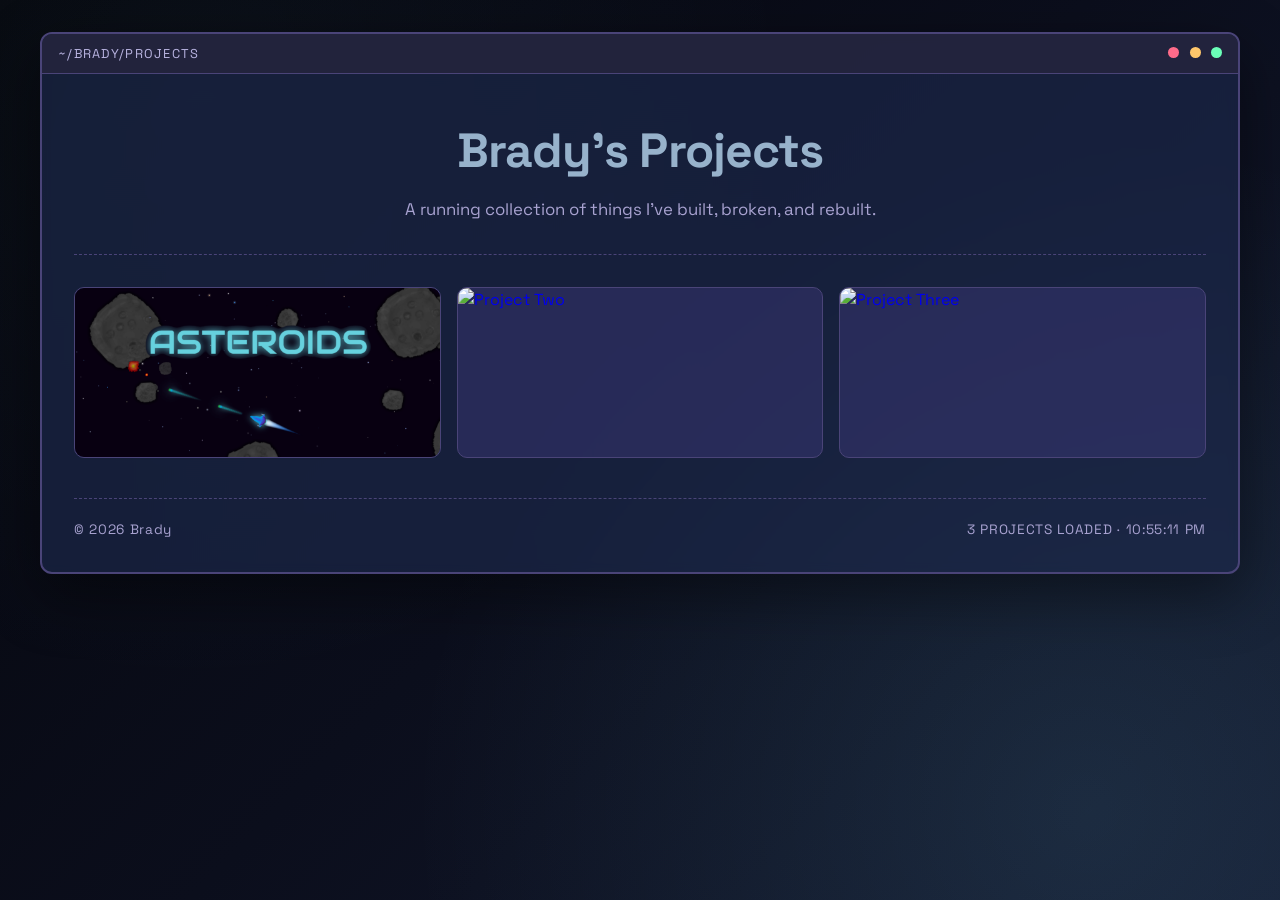
==== index.html @ b66aec1e "I just hope this works" ====
<!DOCTYPE html>
<html lang="en">
<head>
  <meta charset="UTF-8">
  <meta name="viewport" content="width=device-width, initial-scale=1">
  <link rel="preconnect" href="https://fonts.googleapis.com">
  <link rel="preconnect" href="https://fonts.gstatic.com" crossorigin>
  <link href="https://fonts.googleapis.com/css2?family=Space+Grotesk:wght@400;500;700&display=swap" rel="stylesheet">
  <title>Brady's Projects</title>
  <link rel="icon" type="image/svg+xml" href="data:image/svg+xml,%3Csvg xmlns=%22http://www.w3.org/2000/svg%22 viewBox=%220 0 64 64%22%3E%3Crect width=%2264%22 height=%2264%22 rx=%2214%22 fill=%22%230b0e1c%22/%3E%3Cpath d=%22M18 12h18c10 0 15 5 15 13 0 5-3 9-7 11 6 2 9 6 9 12 0 9-7 14-17 14H18V12zm12 10v10h6c3 0 5-2 5-5s-2-5-5-5h-6zm0 19v11h7c4 0 6-2 6-6s-2-5-6-5h-7z%22 fill=%22%237ee0ff%22/%3E%3C/svg%3E">
  <style>
    * { box-sizing: border-box; }
    ::selection {
    color: #17203b;
    background: #e8e8f5;
  }
  ::-moz-selection {
    color: #17203b;
    background: #e8e8f5;
  }
    body {
      font-family: 'Space Grotesk', sans-serif;
      background:
        radial-gradient(circle at 15% 10%, rgba(126, 224, 255, 0.04), transparent 45%),
        radial-gradient(circle at 85% 90%, rgba(126, 224, 255, 0.1), transparent 50%),
        linear-gradient(135deg, #05060c, #0b0e1c, #131a30); 
      min-height: 100vh;
      color: #e8e8f5;
      margin: 0;
      padding: 2rem 1rem 4rem;
      line-height: 1.55;
    }

    .window {
      max-width: 1200px;
      margin: 0 auto;
      background: rgba(30, 42, 78, 0.63);
      border: 2px solid #4a4478;
      border-radius: 12px;
      box-shadow: 0 20px 60px rgba(0, 0, 0, 0.45);
      overflow: hidden;
      backdrop-filter: blur(6px);
    }

    .titlebar {
      display: flex;
      align-items: center;
      justify-content: space-between;
      padding: 0.6rem 1rem;
      background: rgba(36, 36, 62, 0.9);
      border-bottom: 1px solid #4a4478;
      font-size: 0.8rem;
      letter-spacing: 0.1em;
      text-transform: uppercase;
      color: #b8b3e0;
    }

    .titlebar .dots button {
      display: inline-block;
      width: 11px;
      height: 11px;
      border-radius: 50%;
      margin-left: 6px;
    }
    .titlebar .dots button:nth-child(1) { background: #ff6b8a; }
    .titlebar .dots button:nth-child(2) { background: #ffc76b; }
    .titlebar .dots button:nth-child(3) { background: #6bffb8; }


    .titlebar .dots button { appearance: none; padding: 0; border: 0; cursor: pointer; }
    .titlebar .dots button:hover { filter: brightness(1.25); transform: scale(1.12); }
    .window.animating-geometry { transition: left 350ms ease, top 350ms ease, width 350ms ease, height 350ms ease, transform 350ms ease, opacity 300ms ease; }
    .window.maximized { position: fixed; left: 1rem; top: 1rem; width: calc(100vw - 2rem); height: calc(100vh - 2rem); max-width: none; max-height: none; margin: 0; z-index: 10; transform: none; overflow: auto; }
.window.is-hidden { display: none; }
    .window-launcher { display: none; position: fixed; left: 1rem; bottom: 1rem; z-index: 20; }
    .window-launcher button { border: 1px solid #4a4478; border-radius: 8px; background: #17203b; color: #e8e8f5; padding: 0.65rem 0.9rem; font: inherit; cursor: pointer; }
    .window-launcher button:hover { border-color: #a8a2d0; }
    .content {
      padding: 2.5rem 2rem 2rem;
    }

    h1 {
      text-align: center;
      font-size: 3rem;
      margin: 0 0 0.5rem;
      letter-spacing: -0.02em;
      background: rgb(151, 178, 203);
      -webkit-background-clip: text;
      background-clip: text;
      color: transparent;
      font-weight: 700;
    }

    .subtitle {
      text-align: center;
      margin: 0 0 2rem;
      color: #a8a2d0;
      font-size: 1.05rem;
    }

    .divider {
      border: none;
      border-top: 1px dashed #4a4478;
      margin: 2rem 0;
    }

    .grid {
      display: grid;
      grid-template-columns: repeat(3, 1fr);
      gap: 1rem;
    }

    .project {
      position: relative;
      --accent: 126, 224, 255;
      display: block;
      border: 1px solid #4a4478;
      border-radius: 10px;
      overflow: hidden;
      background: rgba(72, 64, 140, 0.35);
      text-decoration: none;
      transition: transform 0.2s ease, box-shadow 0.2s ease, border-color 0.2s ease;
      cursor: default;
    }

    .project:hover {
      transform: translateY(-3px);
      border-color: rgb(var(--accent));
      box-shadow:
        0 0 0 1px rgba(var(--accent), 0.15),
        0 0 20px rgba(var(--accent), 0.35),
        0 12px 32px rgba(0, 0, 0, 0.5);
    }

    .project-info {
      position: absolute;
      inset: auto 0 0;
      padding: 0.9rem 1rem 1rem;
      color: #e8e8f5;
      background: rgba(23, 32, 59, 0.96);
      border-top: 1px solid rgba(var(--accent), 0.7);
      transform: translateY(100%);
      transition: transform 280ms ease;
    }

    .project-info h2 {
      margin: 0 0 0.25rem;
      color: rgb(var(--accent));
      font-size: 0.95rem;
      letter-spacing: 0.08em;
      text-transform: uppercase;
    }

    .project-info p {
      margin: 0;
      color: #c8c8dc;
      font-size: 0.85rem;
      line-height: 1.4;
    }

    .project:hover .project-info,
    .project:focus-visible .project-info,
    .project:focus-within .project-info {
      transform: translateY(0);
    }

    @media (prefers-reduced-motion: reduce) {
      .project-info { transition: none; }
    }
    .project img {
      display: block;
      width: 100%;
      height: auto;
      transition: transform 0.3s ease;
    }

    .project:hover img {
      transform: scale(1.05);
    }

    .footer {
      margin-top: 2.5rem;
      padding-top: 1.25rem;
      border-top: 1px dashed #4a4478;
      display: flex;
      justify-content: space-between;
      flex-wrap: wrap;
      gap: 0.75rem;
      font-size: 0.85rem;
      color: #a8a2d0;
      letter-spacing: 0.05em;
    }

    .blink {
      color: #a8a2d0;
      animation: blink 1s steps(2, start) infinite;
    }
    @keyframes blink {
      to { visibility: hidden; }
    }

    @media (max-width: 720px) {
      .grid { grid-template-columns: repeat(2, 1fr); }
      h1 { font-size: 2.5rem; }
    }

    @media (max-width: 460px) {
      .grid { grid-template-columns: 1fr; }
      h1 { font-size: 2rem; }
      .content { padding: 2rem 1.25rem 1.5rem; }
    }
    @view-transition {
      navigation: auto;
    }
    @keyframes fade-out { to { opacity: 0; } }
    @keyframes fade-in  { from { opacity: 0; } }

    ::view-transition-group(asteroids) {
      animation-duration: 250ms;
      animation-timing-function: ease-out;
    }

    .titlebar {
      cursor: default;
      touch-action: none;
      user-select: none;
     }
    .window.dragging .titlebar { cursor: grabbing; }
  </style>
</head>
<body>
  <div class="window">
    <div class="titlebar">
      <span>~/brady/projects</span>
      <span class="dots window-controls">
        <button class="window-control close-control" type="button" aria-label="Close window" title="Close"></button>
        <button class="window-control minimize-control" type="button" aria-label="Minimize window" title="Minimize"></button>
        <button class="window-control maximize-control" type="button" aria-label="Maximize window" title="Maximize"></button>
      </span>
    </div>

    <div class="content">
      <h1>Brady's Projects</h1>
      <p class="subtitle">A running collection of things I've built, broken, and rebuilt.</p>

      <hr class="divider">

      <div class="grid">
        <a class="project" href="asteroids/index.html">
          <img src="game-images/asteroids.png" alt="Asteroids game" style="view-transition-name: asteroids;">
          <div class="project-info">
            <h2>Asteroids</h2>
            <p>Dodge rocks. Shoot rocks. Get hit by rocks. Repeat.</p>
          </div>
        </a>

        <a class="project" href="#" style="--accent: 255, 107, 138;">
          <img src="game-images/project-two.png" alt="Project Two">
          <div class="project-info">
            <h2>Project Two</h2>
            <p>A work-in-progress from the game shelf. Click in and see what happens.</p>
          </div>
        </a>

        <a class="project" href="#" style="--accent: 0, 85, 230;">
          <img src="game-images/project-three.png" alt="Project Three">
          <div class="project-info">
            <h2>Project Three</h2>
            <p>Another little experiment in pixels, chaos, and questionable decisions.</p>          </div>
        </a>
      </div>

      <div class="footer">
        <span>&copy; 2026 Brady</span>
        <span id="status-bar" aria-live="polite"><span id="project-count"></span> · <span id="live-clock"></span></span>
      </div>
    </div>
  </div>
  
  <div class="window-launcher" id="minimized-launcher"><button type="button" id="restore-minimized">~/brady/projects — restore</button></div>
  <script>
    const projectCount = document.querySelectorAll(".project").length;
    document.querySelector("#project-count").textContent =
      `${projectCount} PROJECT${projectCount === 1 ? "" : "S"} LOADED`;

    const clock = document.querySelector("#live-clock");
    function updateClock() {
      clock.textContent = new Date().toLocaleTimeString([], {
        hour: "2-digit",
        minute: "2-digit",
        second: "2-digit"
      });
    }
    updateClock();
    setInterval(updateClock, 1000);

    const win = document.querySelector(".window");
    const minimizedLauncher = document.querySelector("#minimized-launcher");
    let normalBounds = null;

    // The red button intentionally has no click action.
    const minimizeControl = document.querySelector(".minimize-control");
    const restoreButton = document.querySelector("#restore-minimized");
    const animationOptions = { duration: 420, easing: "cubic-bezier(0.22, 1, 0.36, 1)" };

    function transformBetweenRects(sourceRect, targetRect, baseLeft, baseTop) {
      const scaleX = targetRect.width / sourceRect.width;
      const scaleY = targetRect.height / sourceRect.height;
      return `translate(${targetRect.left - baseLeft}px, ${targetRect.top - baseTop}px) scale(${scaleX}, ${scaleY})`;
    }

    minimizeControl.addEventListener("click", () => {
      minimizeControl.disabled = true;
      minimizedLauncher.style.display = "block";
      minimizedLauncher.style.visibility = "hidden";
      const sourceRect = win.getBoundingClientRect();
      const targetRect = restoreButton.getBoundingClientRect();
      setTimeout(() =>  {
        minimizedLauncher.style.visibility = "visible"
      }, 300);
      const baseLeft = win.classList.contains("maximized") ? sourceRect.left : sourceRect.left - x;
      const baseTop = win.classList.contains("maximized") ? sourceRect.top : sourceRect.top - y;
      win.style.transformOrigin = "top left";
      const animation = win.animate([
        { transform: transformBetweenRects(sourceRect, sourceRect, baseLeft, baseTop), opacity: 1 },
        { transform: transformBetweenRects(sourceRect, targetRect, baseLeft, baseTop), opacity: 0.7 }
      ], animationOptions);
      animation.onfinish = () => {
        win.classList.add("is-hidden");
        animation.cancel();
        win.style.transformOrigin = "";
      };
    });
    const maximizeControl = document.querySelector(".maximize-control");
    maximizeControl.addEventListener("click", () => {
      if (!win.classList.contains("maximized")) {
        const rect = win.getBoundingClientRect();
        normalBounds = { left: rect.left, top: rect.top, width: rect.width, height: rect.height };
        x = 0;
        y = 0;
        win.style.position = "fixed";
        win.style.left = `${rect.left}px`;
        win.style.top = `${rect.top}px`;
        win.style.width = `${rect.width}px`;
        win.style.height = `${rect.height}px`;
        win.style.maxWidth = "none";
        win.style.margin = "0";
        win.style.transform = "none";
        win.classList.add("animating-geometry");
        void win.offsetWidth;
        win.classList.add("maximized");
        win.style.left = "";
        win.style.top = "";
        win.style.width = "";
        win.style.height = "";
        maximizeControl.title = "Restore";
        maximizeControl.setAttribute("aria-label", "Restore window");
      } else if (normalBounds) {
        win.classList.remove("maximized");
        win.style.left = `${normalBounds.left}px`;
        win.style.top = `${normalBounds.top}px`;
        win.style.width = `${normalBounds.width}px`;
        win.style.height = `${normalBounds.height}px`;
        maximizeControl.title = "Maximize";
        maximizeControl.setAttribute("aria-label", "Maximize window");
        window.setTimeout(() => win.classList.remove("animating-geometry"), 360);
      }
    });

    restoreButton.addEventListener("click", () => {
      const sourceRect = restoreButton.getBoundingClientRect();
      minimizedLauncher.style.display = "none";
      win.classList.remove("is-hidden");
      const targetRect = win.getBoundingClientRect();
      const baseLeft = win.classList.contains("maximized") ? targetRect.left : targetRect.left - x;
      const baseTop = win.classList.contains("maximized") ? targetRect.top : targetRect.top - y;
      win.style.transformOrigin = "top left";
      const animation = win.animate([
        { transform: transformBetweenRects(targetRect, sourceRect, baseLeft, baseTop), opacity: 0.7 },
        { transform: transformBetweenRects(targetRect, targetRect, baseLeft, baseTop), opacity: 1 }
      ], animationOptions);
      animation.onfinish = () => {
        animation.cancel();
        win.style.transformOrigin = "";
        minimizeControl.disabled = false;
      };
    });
    const bar = document.querySelector(".titlebar");

    let x = 0, y = 0;
    let startX, startY, startPX, startPY, minX, maxX, minY, maxY;

    bar.addEventListener("pointerdown", e => {
      if (e.target.closest(".window-controls")) return;
      if (win.classList.contains("maximized")) return;
      if (window.matchMedia("(max-width: 720px)").matches) return;

      const r = win.getBoundingClientRect();
      const baseLeft = r.left - x;
      const baseTop = r.top - y;
      minX = -(baseLeft + r.width - 80);
      maxX = window.innerWidth - baseLeft - 80;
      minY = -baseTop;
      maxY = window.innerHeight - baseTop - bar.offsetHeight;

      startX = e.clientX;  startY = e.clientY;
      startPX = x;         startPY = y;
      bar.setPointerCapture(e.pointerId);
      win.classList.add("dragging");
    });

    bar.addEventListener("pointermove", e => {
      if (!win.classList.contains("dragging")) return;
      x = Math.min(maxX, Math.max(minX, startPX + e.clientX - startX));
      y = Math.min(maxY, Math.max(minY, startPY + e.clientY - startY));
      win.style.transform = `translate(${x}px, ${y}px)`;
    });

    const stopDrag = () => win.classList.remove("dragging");
    bar.addEventListener("pointerup", stopDrag);
    bar.addEventListener("pointercancel", stopDrag);
  </script>
</body>
</html>
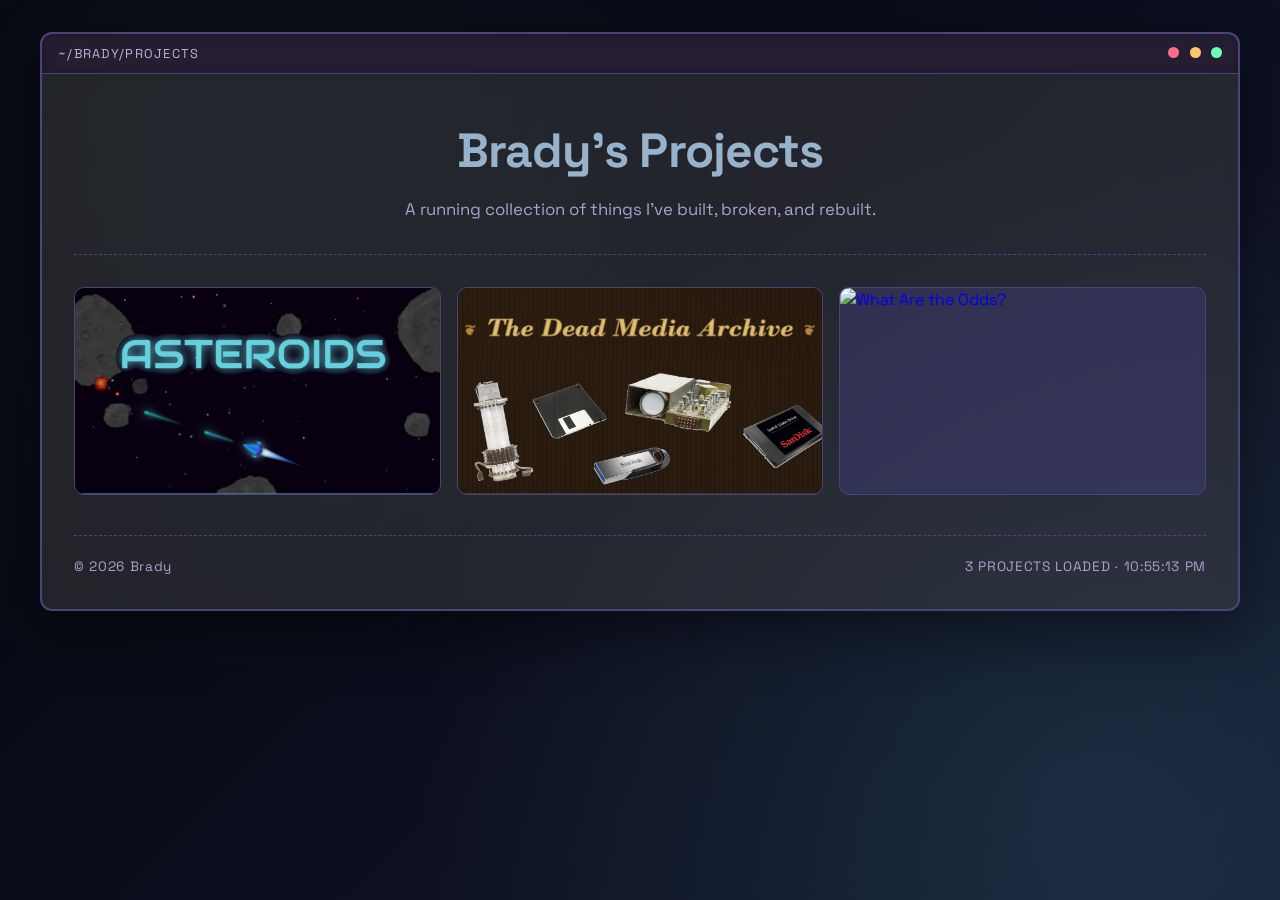
==== commit 6587e944: "now has a main hub and new project - the dead media archive" ====
--- a/index.html
+++ b/index.html
@@ -7,6 +7,10 @@
   <link rel="preconnect" href="https://fonts.gstatic.com" crossorigin>
   <link href="https://fonts.googleapis.com/css2?family=Space+Grotesk:wght@400;500;700&display=swap" rel="stylesheet">
   <title>Brady's Projects</title>
+  <script>
+    // Coming back from the archive: keep the iris shut until the page is ready to open it
+    if (sessionStorage.getItem("irisTo") === "hub") document.documentElement.classList.add("iris-arriving");
+  </script>
   <link rel="icon" type="image/svg+xml" href="data:image/svg+xml,%3Csvg xmlns=%22http://www.w3.org/2000/svg%22 viewBox=%220 0 64 64%22%3E%3Crect width=%2264%22 height=%2264%22 rx=%2214%22 fill=%22%230b0e1c%22/%3E%3Cpath d=%22M18 12h18c10 0 15 5 15 13 0 5-3 9-7 11 6 2 9 6 9 12 0 9-7 14-17 14H18V12zm12 10v10h6c3 0 5-2 5-5s-2-5-5-5h-6zm0 19v11h7c4 0 6-2 6-6s-2-5-6-5h-7z%22 fill=%22%237ee0ff%22/%3E%3C/svg%3E">
   <style>
     * { box-sizing: border-box; }
@@ -31,10 +35,10 @@
       line-height: 1.55;
     }
 
-    .window {
+    .window {
       max-width: 1200px;
       margin: 0 auto;
-      background: rgba(30, 42, 78, 0.63);
+      background: rgba(74, 74, 74, 0.4);
       border: 2px solid #4a4478;
       border-radius: 12px;
       box-shadow: 0 20px 60px rgba(0, 0, 0, 0.45);
@@ -46,13 +50,14 @@
       display: flex;
       align-items: center;
       justify-content: space-between;
+      background: rgba(20, 0, 41, 0.4);
       padding: 0.6rem 1rem;
-      background: rgba(36, 36, 62, 0.9);
       border-bottom: 1px solid #4a4478;
       font-size: 0.8rem;
       letter-spacing: 0.1em;
       text-transform: uppercase;
       color: #b8b3e0;
+      backdrop-filter: blur(6px);
     }
 
     .titlebar .dots button {
@@ -71,10 +76,10 @@
     .titlebar .dots button:hover { filter: brightness(1.25); transform: scale(1.12); }
     .window.animating-geometry { transition: left 350ms ease, top 350ms ease, width 350ms ease, height 350ms ease, transform 350ms ease, opacity 300ms ease; }
     .window.maximized { position: fixed; left: 1rem; top: 1rem; width: calc(100vw - 2rem); height: calc(100vh - 2rem); max-width: none; max-height: none; margin: 0; z-index: 10; transform: none; overflow: auto; }
-.window.is-hidden { display: none; }
+    .window.is-hidden { display: none; }
     .window-launcher { display: none; position: fixed; left: 1rem; bottom: 1rem; z-index: 20; }
     .window-launcher button { border: 1px solid #4a4478; border-radius: 8px; background: #17203b; color: #e8e8f5; padding: 0.65rem 0.9rem; font: inherit; cursor: pointer; }
-    .window-launcher button:hover { border-color: #a8a2d0; }
+    .window-launcher button:hover { border-color: #a8a2d0; }
     .content {
       padding: 2.5rem 2rem 2rem;
     }
@@ -110,8 +115,8 @@
       gap: 1rem;
     }
 
-    .project {
-      position: relative;
+    .project {
+      position: relative;
       --accent: 126, 224, 255;
       display: block;
       border: 1px solid #4a4478;
@@ -135,18 +140,18 @@
     .project-info {
       position: absolute;
       inset: auto 0 0;
-      padding: 0.9rem 1rem 1rem;
+      padding: 0.6rem 0.8rem 0.7rem;
       color: #e8e8f5;
-      background: rgba(23, 32, 59, 0.96);
+      background: rgba(23, 32, 59, 0.85);
       border-top: 1px solid rgba(var(--accent), 0.7);
       transform: translateY(100%);
       transition: transform 280ms ease;
     }
 
     .project-info h2 {
-      margin: 0 0 0.25rem;
+      margin: 0 0 0.15rem;
       color: rgb(var(--accent));
-      font-size: 0.95rem;
+      font-size: 0.85rem;
       letter-spacing: 0.08em;
       text-transform: uppercase;
     }
@@ -154,8 +159,8 @@
     .project-info p {
       margin: 0;
       color: #c8c8dc;
-      font-size: 0.85rem;
-      line-height: 1.4;
+      font-size: 0.78rem;
+      line-height: 1.3;
     }
 
     .project:hover .project-info,
@@ -219,6 +224,33 @@
       animation-duration: 250ms;
       animation-timing-function: ease-out;
     }
+
+    /* ---------- Iris transition (same as The Dead Media Archive) ---------- */
+    .iris { position: fixed; inset: 0; z-index: 100; pointer-events: none; visibility: hidden; overflow: hidden; }
+    .iris.on { visibility: visible; pointer-events: all; }
+    .iris-hole {
+      position: absolute; left: 50%; top: 50%;
+      width: 300vmax; height: 300vmax; transform: translate(-50%, -50%);
+      border-radius: 50%; box-shadow: 0 0 0 300vmax #0b0603;
+    }
+    .iris-title {
+      position: absolute; left: 50%; top: 50%; transform: translate(-50%, -50%);
+      white-space: nowrap; padding: 0 63px; opacity: 0;
+      font-family: "Bodoni MT", Didot, "Playfair Display", "Hoefler Text", Georgia, serif;
+      font-style: italic; font-size: clamp(25.2px, 4vw, 43.2px);
+      line-height: 1.55; letter-spacing: normal; font-weight: 400; text-transform: none;
+      color: #e2bd6e; text-shadow: 0 0 14px rgba(226,189,110,.4);
+    }
+    /* The rules sit on the padded box, so they reach 63px past the text on each side */
+    .iris-title::before, .iris-title::after { content: ""; position: absolute; left: 0; right: 0; height: 3px; background: #6f4f1c; }
+    .iris-title::before { top: -0.3em; }
+    .iris-title::after { bottom: -0.3em; }
+    html.iris-arriving .iris { visibility: visible; }
+    html.iris-arriving .iris-hole { width: 0; height: 0; }
+    html.iris-arriving .iris-title { opacity: 1; }
+    html.iris-arriving { overflow: hidden; } /* no scrollbar, so the title sits in the same spot on both pages */
+    /* Keep the asteroids card out of the browser's page transition while the iris runs, so it can't draw over the black */
+    html.iris-arriving .project img, html.iris-leaving .project img { view-transition-name: none !important; }
 
     .titlebar {
       cursor: default;
@@ -254,31 +286,119 @@
           </div>
         </a>
 
-        <a class="project" href="#" style="--accent: 255, 107, 138;">
-          <img src="game-images/project-two.png" alt="Project Two">
+        <a class="project" href="the-dead-media-archive/index.html" style="--accent: 226, 189, 110;">
+          <img src="game-images/the-dead-media-archive.png" alt="Dead media archive">
           <div class="project-info">
-            <h2>Project Two</h2>
-            <p>A work-in-progress from the game shelf. Click in and see what happens.</p>
+            <h2>The Dead Media Archive</h2>
+            <p>How much retro hardware would your digital file require to store?</p>
           </div>
         </a>
 
-        <a class="project" href="#" style="--accent: 0, 85, 230;">
-          <img src="game-images/project-three.png" alt="Project Three">
+        <a class="project" href="what-are-the-odds/index.html" style="--accent: 0, 85, 230;">
+          <img src="game-images/what-are-the-odds.png" alt="What Are the Odds?">
           <div class="project-info">
-            <h2>Project Three</h2>
-            <p>Another little experiment in pixels, chaos, and questionable decisions.</p>          </div>
+            <h2>What Are the Odds?</h2>
+            <p>Comparing the odds of unlikely scenarios to see just how improbable they really are</p>          
+            </div>
         </a>
       </div>
 
       <div class="footer">
         <span>&copy; 2026 Brady</span>
-        <span id="status-bar" aria-live="polite"><span id="project-count"></span> · <span id="live-clock"></span></span>
+          <span id="status-bar" aria-live="polite"><span id="project-count"></span> · <span id="live-clock"></span></span>
       </div>
     </div>
   </div>
   
-  <div class="window-launcher" id="minimized-launcher"><button type="button" id="restore-minimized">~/brady/projects — restore</button></div>
+  <div id="iris" class="iris" aria-hidden="true">
+    <div class="iris-hole"></div>
+    <div class="iris-title" id="iris-title"></div>
+  </div>
   <script>
+    if (document.documentElement.classList.contains("iris-arriving")) {
+      document.getElementById("iris-title").textContent = sessionStorage.getItem("irisLabel") || "";
+    }
+  </script>
+
+  <div class="window-launcher" id="minimized-launcher"><button type="button" id="restore-minimized">~/brady/projects</button></div>
+  <script>
+    // ---------- Iris transition ----------
+    const iris = document.querySelector("#iris");
+    const irisHole = iris.querySelector(".iris-hole");
+    const irisTitle = document.querySelector("#iris-title");
+    const reduceMotion = window.matchMedia("(prefers-reduced-motion: reduce)").matches;
+    let transitioning = false;
+
+    function irisAnim(closing) {
+      const open = { width: "300vmax", height: "300vmax" };
+      const shut = { width: "0px", height: "0px" };
+      return irisHole.animate(closing ? [open, shut] : [shut, open], {
+        duration: closing ? 650 : 850,
+        easing: closing ? "cubic-bezier(.4,0,.2,0)" : "cubic-bezier(.16,1,.3,1)",
+        fill: "forwards"
+      }).finished;
+    }
+
+    async function irisNavigate(label, url, destination) {
+      if (transitioning) return;
+      transitioning = true;
+      if (reduceMotion) { window.location.href = url; return; }
+      document.documentElement.classList.add("iris-leaving");
+      irisTitle.textContent = label;
+      iris.classList.add("on");
+      await irisAnim(true);
+      // Seal the screen: drop the scrollbar (the next page has none while the iris is shut) so the title doesn't shift
+      document.documentElement.style.overflow = "hidden";
+      irisTitle.animate([{ opacity: 0 }, { opacity: 1 }], { duration: 250, fill: "forwards" });
+      try {
+        sessionStorage.setItem("irisTo", destination);
+        sessionStorage.setItem("irisLabel", label);
+      } catch (e) {}
+      await new Promise((r) => setTimeout(r, 650));
+      window.location.href = url;
+    }
+
+    async function irisArrive() {
+      const root = document.documentElement;
+      if (!root.classList.contains("iris-arriving")) return;
+      try { sessionStorage.removeItem("irisTo"); sessionStorage.removeItem("irisLabel"); } catch (e) {}
+      if (reduceMotion) { root.classList.remove("iris-arriving"); return; }
+      transitioning = true;
+      iris.classList.add("on");
+      await new Promise((r) => setTimeout(r, 650));
+      await irisTitle.animate([{ opacity: 1 }, { opacity: 0 }], { duration: 250, fill: "forwards" }).finished;
+      await irisAnim(false);
+      iris.classList.remove("on");
+      root.classList.remove("iris-arriving");
+      transitioning = false;
+    }
+
+    // The iris is its own transition, so skip the browser's page transition (its crossfade is the visible seam)
+    window.addEventListener("pageswap", (e) => {
+      if (e.viewTransition && document.documentElement.classList.contains("iris-leaving")) e.viewTransition.skipTransition();
+    });
+    window.addEventListener("pagereveal", (e) => {
+      if (e.viewTransition && document.documentElement.classList.contains("iris-arriving")) e.viewTransition.skipTransition();
+    });
+
+    // Back/forward cache can restore this page with the iris still shut
+    window.addEventListener("pageshow", (e) => {
+      if (!e.persisted) return;
+      iris.classList.remove("on");
+      document.documentElement.style.overflow = "";
+      document.documentElement.classList.remove("iris-arriving", "iris-leaving");
+      transitioning = false;
+    });
+
+    const archiveLink = document.querySelector('a.project[href*="the-dead-media-archive"]');
+    archiveLink.addEventListener("click", (e) => {
+      if (e.metaKey || e.ctrlKey || e.shiftKey || e.altKey || e.button !== 0) return;
+      e.preventDefault();
+      irisNavigate("Entering the Filing Cabinet", archiveLink.href, "archive");
+    });
+
+    irisArrive();
+
     const projectCount = document.querySelectorAll(".project").length;
     document.querySelector("#project-count").textContent =
       `${projectCount} PROJECT${projectCount === 1 ? "" : "S"} LOADED`;
@@ -293,7 +413,7 @@
     }
     updateClock();
     setInterval(updateClock, 1000);
-
+    
     const win = document.querySelector(".window");
     const minimizedLauncher = document.querySelector("#minimized-launcher");
     let normalBounds = null;
@@ -348,10 +468,10 @@
         win.style.transform = "none";
         win.classList.add("animating-geometry");
         void win.offsetWidth;
-        win.classList.add("maximized");
-        win.style.left = "";
-        win.style.top = "";
-        win.style.width = "";
+        win.classList.add("maximized");
+        win.style.left = "";
+        win.style.top = "";
+        win.style.width = "";
         win.style.height = "";
         maximizeControl.title = "Restore";
         maximizeControl.setAttribute("aria-label", "Restore window");
@@ -384,15 +504,15 @@
         win.style.transformOrigin = "";
         minimizeControl.disabled = false;
       };
-    });
+    });
     const bar = document.querySelector(".titlebar");
 
     let x = 0, y = 0;
     let startX, startY, startPX, startPY, minX, maxX, minY, maxY;
 
     bar.addEventListener("pointerdown", e => {
-      if (e.target.closest(".window-controls")) return;
-      if (win.classList.contains("maximized")) return;
+      if (e.target.closest(".window-controls")) return;
+      if (win.classList.contains("maximized")) return;
       if (window.matchMedia("(max-width: 720px)").matches) return;
 
       const r = win.getBoundingClientRect();
@@ -422,5 +542,3 @@
   </script>
 </body>
 </html>
-
-
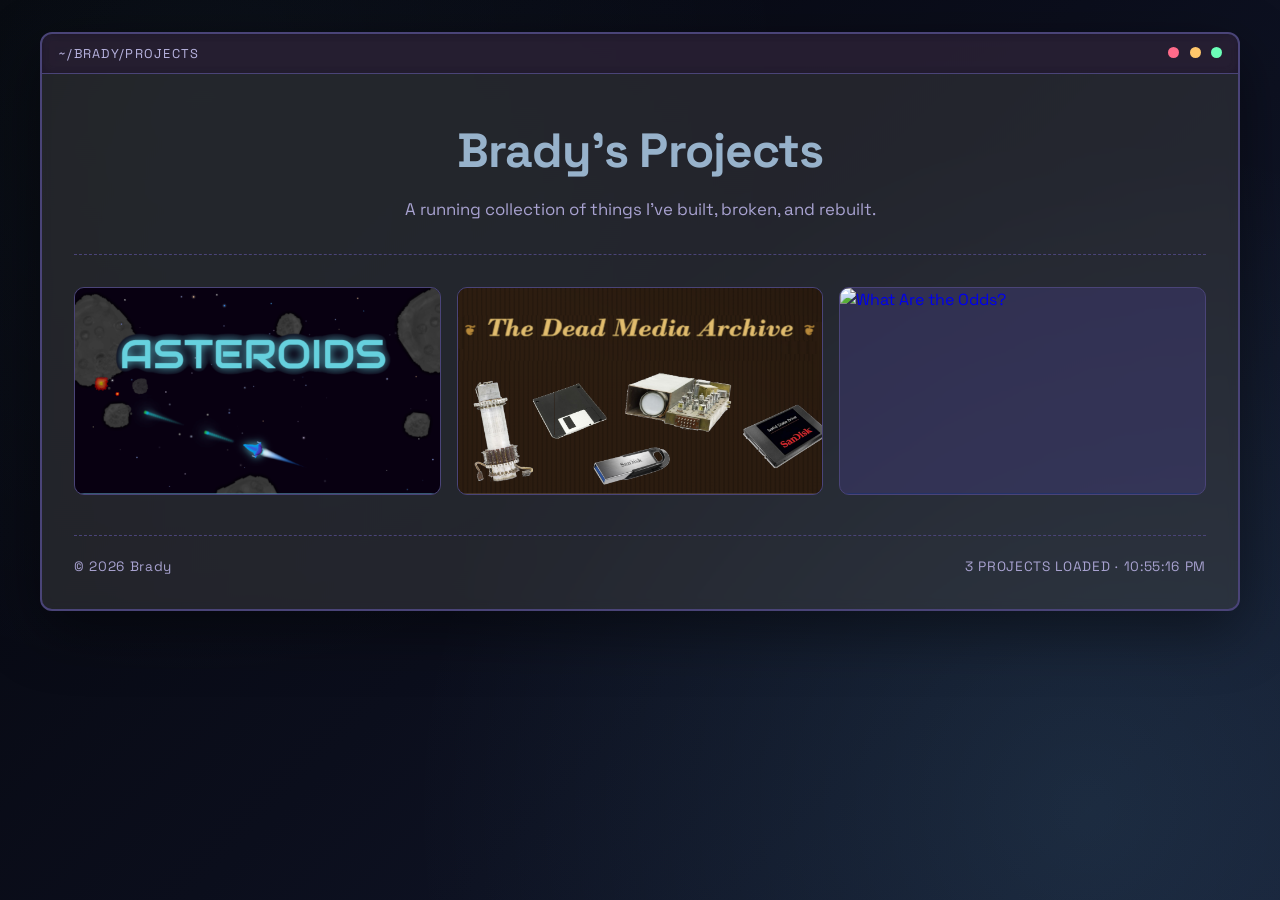
==== commit 109250f6: "changed transition times" ====
--- a/index.html
+++ b/index.html
@@ -354,7 +354,7 @@
         sessionStorage.setItem("irisTo", destination);
         sessionStorage.setItem("irisLabel", label);
       } catch (e) {}
-      await new Promise((r) => setTimeout(r, 650));
+      await new Promise((r) => setTimeout(r, 50));
       window.location.href = url;
     }
 
@@ -365,7 +365,7 @@
       if (reduceMotion) { root.classList.remove("iris-arriving"); return; }
       transitioning = true;
       iris.classList.add("on");
-      await new Promise((r) => setTimeout(r, 650));
+      await new Promise((r) => setTimeout(r, 50));
       await irisTitle.animate([{ opacity: 1 }, { opacity: 0 }], { duration: 250, fill: "forwards" }).finished;
       await irisAnim(false);
       iris.classList.remove("on");
